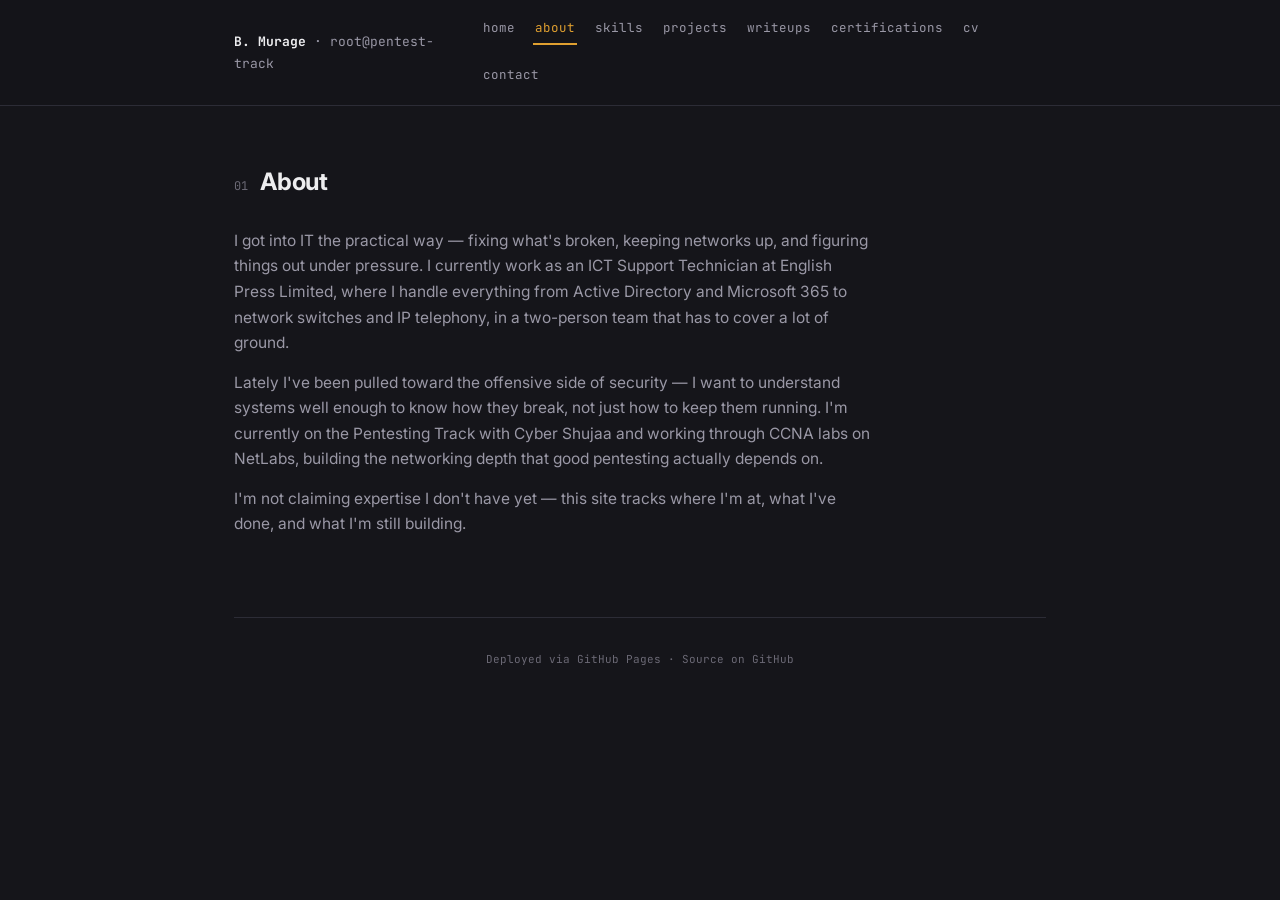
==== about.html @ 790a9a44 "Upload the base files" ====
<!DOCTYPE html>
<html lang="en">
<head>
<meta charset="UTF-8">
<meta name="viewport" content="width=device-width, initial-scale=1.0">
<title>About — Brian King'ori Murage</title>
<meta name="description" content="About Brian King'ori Murage — ICT background and transition into penetration testing.">
<link rel="preconnect" href="https://fonts.googleapis.com">
<link href="https://fonts.googleapis.com/css2?family=JetBrains+Mono:wght@400;500;600;700&family=Inter:wght@400;500;600;700;800&display=swap" rel="stylesheet">
<link rel="stylesheet" href="styles.css">
</head>
<body>

<div class="topbar">
  <div class="topbar-inner">
    <a class="brand" href="index.html"><b>B. Murage</b> · root@pentest-track</a>
    <nav class="topnav">
      <a href="index.html">home</a>
      <a href="about.html" class="active">about</a>
      <a href="skills.html">skills</a>
      <a href="projects.html">projects</a>
      <a href="writeups.html">writeups</a>
      <a href="certifications.html">certifications</a>
      <a href="cv.html">cv</a>
      <a href="contact.html">contact</a>
    </nav>
  </div>
</div>

<div class="wrap">

  <div class="page">
    <div class="sec-head"><span class="sec-num">01</span><span class="sec-title">About</span></div>
    <p class="about-text">I got into IT the practical way — fixing what's broken, keeping networks up, and figuring things out under pressure. I currently work as an ICT Support Technician at English Press Limited, where I handle everything from Active Directory and Microsoft 365 to network switches and IP telephony, in a two-person team that has to cover a lot of ground.</p>
    <p class="about-text">Lately I've been pulled toward the offensive side of security — I want to understand systems well enough to know how they break, not just how to keep them running. I'm currently on the Pentesting Track with Cyber Shujaa and working through CCNA labs on NetLabs, building the networking depth that good pentesting actually depends on.</p>
    <p class="about-text">I'm not claiming expertise I don't have yet — this site tracks where I'm at, what I've done, and what I'm still building.</p>
  </div>

  <footer>Deployed via GitHub Pages · Source on GitHub</footer>
</div>

</body>
</html>
---- styles.css ----
:root{
  --bg:#15151A;
  --panel:#1C1C24;
  --panel-2:#111116;
  --border:#2C2C36;
  --text:#EDEDEF;
  --muted:#9A98A6;
  --muted-2:#6B6975;
  --amber:#E0A030;
  --amber-soft:rgba(224,160,48,.1);
  --amber-dim:#4A3A1C;
  --prog:#5B8DEF;
  --prog-soft:rgba(91,141,239,.1);
  --mono:'JetBrains Mono', ui-monospace, monospace;
  --sans:'Inter', -apple-system, sans-serif;
}
*{box-sizing:border-box; margin:0; padding:0;}
html{scroll-behavior:smooth;}
body{background:var(--bg); color:var(--text); font-family:var(--sans); line-height:1.65; font-size:15px;}
a{color:inherit;}
.wrap{max-width:860px; margin:0 auto; padding:0 24px;}

/* topbar */
.topbar{position:sticky; top:0; z-index:20; background:rgba(21,21,26,.9); backdrop-filter:blur(8px); border-bottom:1px solid var(--border);}
.topbar-inner{max-width:860px; margin:0 auto; padding:14px 24px; display:flex; justify-content:space-between; align-items:center; gap:12px;}
.brand{font-family:var(--mono); font-size:13px; color:var(--muted); text-decoration:none;}
.brand b{color:var(--text);}
.topnav{display:flex; gap:16px; font-family:var(--mono); font-size:12.5px; flex-wrap:wrap;}
.topnav a{text-decoration:none; color:var(--muted); padding:4px 2px; border-bottom:2px solid transparent;}
.topnav a:hover{color:var(--amber);}
.topnav a.active{color:var(--amber); border-bottom-color:var(--amber);}
@media (max-width:760px){.topnav{display:none;}}

/* hero */
.hero{padding:70px 0 56px;}
.hero-eyebrow{font-family:var(--mono); font-size:12px; color:var(--amber); letter-spacing:.1em; text-transform:uppercase; margin-bottom:16px; display:flex; align-items:center; gap:8px;}
.hero-eyebrow::before{content:'>'; }
h1{font-size:clamp(30px,5vw,44px); font-weight:800; letter-spacing:-.02em; margin-bottom:12px;}
.hero-role{font-family:var(--mono); font-size:clamp(14px,2vw,16px); color:var(--amber); margin-bottom:22px;}
.badge-inprogress{
  display:inline-flex; align-items:center; gap:6px; font-family:var(--mono); font-size:10.5px;
  color:var(--prog); background:var(--prog-soft); border:1px solid rgba(91,141,239,.3);
  padding:3px 9px; border-radius:20px; margin-left:8px; vertical-align:middle;
}
.hero-sub{max-width:600px; color:var(--muted); font-size:15px; margin-bottom:30px;}
.hero-actions{display:flex; flex-wrap:wrap; gap:12px;}
.btn{font-family:var(--mono); font-size:13px; font-weight:500; padding:11px 18px; border-radius:6px; text-decoration:none; border:1px solid var(--border); display:inline-flex; align-items:center; gap:8px;}
.btn-primary{background:var(--amber); color:#1B1400; border-color:var(--amber); font-weight:700;}
.btn-ghost{background:var(--panel); color:var(--text);}
.btn-ghost:hover{border-color:var(--amber); color:var(--amber);}

/* page / sections */
.page{padding:56px 0 80px;}
.sec-head{display:flex; align-items:baseline; gap:12px; margin-bottom:26px;}
.sec-num{font-family:var(--mono); font-size:12px; color:var(--muted-2);}
.sec-title{font-weight:700; font-size:24px; letter-spacing:-.01em;}

/* about */
.about-text{color:var(--muted); font-size:15.5px; max-width:640px;}
.about-text + .about-text{margin-top:14px;}

/* skills */
.skill-groups{display:grid; gap:22px;}
.skill-group-label{font-family:var(--mono); font-size:11px; text-transform:uppercase; letter-spacing:.08em; color:var(--muted-2); margin-bottom:10px;}
.tags{display:flex; flex-wrap:wrap; gap:8px;}
.tag{font-family:var(--mono); font-size:12.5px; background:var(--panel); border:1px solid var(--border); padding:6px 11px; border-radius:6px; color:var(--text);}
.tag.learning{color:var(--prog); border-color:rgba(91,141,239,.35); background:var(--prog-soft);}

/* projects */
.project{background:var(--panel); border:1px solid var(--border); border-radius:10px; margin-bottom:18px; overflow:hidden;}
.project-head{padding:18px 22px; border-bottom:1px solid var(--border); display:flex; justify-content:space-between; gap:12px; align-items:flex-start; flex-wrap:wrap;}
.project-title{font-weight:700; font-size:15.5px;}
.project-tag{font-family:var(--mono); font-size:10.5px; color:var(--muted-2); background:var(--panel-2); border:1px solid var(--border); padding:3px 8px; border-radius:4px; white-space:nowrap;}
.project-body{padding:20px 22px;}
.p-sub{font-family:var(--mono); font-size:10.5px; text-transform:uppercase; letter-spacing:.06em; color:var(--muted-2); margin:14px 0 5px;}
.p-sub:first-child{margin-top:0;}
.p-text{font-size:13.8px; color:var(--muted);}
.tech-tags{display:flex; flex-wrap:wrap; gap:6px;}
.tech-tag{font-family:var(--mono); font-size:11px; background:var(--panel-2); border:1px solid var(--border); padding:3px 8px; border-radius:5px; color:var(--muted);}
.screenshot-note{
  border:1px dashed var(--border); border-radius:8px; padding:16px; text-align:center;
  font-family:var(--mono); font-size:11.5px; color:var(--muted-2); background:var(--panel-2);
}

/* writeups */
.placeholder-card{
  border:1px dashed var(--border); border-radius:10px; padding:28px 24px; text-align:center;
  background:var(--panel);
}
.placeholder-card .p-title{font-weight:700; font-size:15px; margin-bottom:6px;}
.placeholder-card .p-desc{color:var(--muted); font-size:13.5px; max-width:420px; margin:0 auto;}

/* certs */
.cert-list{display:grid; gap:10px;}
.cert{display:flex; justify-content:space-between; align-items:center; gap:16px; background:var(--panel); border:1px solid var(--border); border-radius:8px; padding:14px 18px; flex-wrap:wrap;}
.cert-name{font-weight:600; font-size:14px;}
.cert-issuer{font-family:var(--mono); font-size:11.5px; color:var(--muted-2); margin-top:2px;}
.cert-status{font-family:var(--mono); font-size:10.5px; padding:3px 9px; border-radius:20px; white-space:nowrap;}
.status-done{color:var(--amber); background:var(--amber-soft); border:1px solid rgba(224,160,48,.3);}
.status-progress{color:var(--prog); background:var(--prog-soft); border:1px solid rgba(91,141,239,.3);}

/* cv */
.cv-card{display:flex; align-items:center; justify-content:space-between; gap:16px; background:var(--panel); border:1px solid var(--border); border-radius:10px; padding:22px 24px; flex-wrap:wrap;}
.cv-card .cv-title{font-weight:700; font-size:15px;}
.cv-card .cv-sub{font-family:var(--mono); font-size:11.5px; color:var(--muted-2); margin-top:3px;}

/* contact */
.contact-grid{display:grid; grid-template-columns:repeat(2,1fr); gap:12px;}
@media (max-width:560px){.contact-grid{grid-template-columns:1fr;}}
.contact-card{border:1px solid var(--border); border-radius:8px; padding:16px 18px; text-decoration:none; display:flex; flex-direction:column; gap:3px; background:var(--panel); transition:border-color .15s;}
.contact-card:hover{border-color:var(--amber);}
.contact-card.pending{opacity:.55; cursor:default;}
.contact-label{font-family:var(--mono); font-size:10.5px; text-transform:uppercase; letter-spacing:.06em; color:var(--muted-2);}
.contact-value{font-weight:600; font-size:14px;}
.contact-value small{font-weight:400; color:var(--muted-2); font-size:11px;}

footer{padding:32px 0; text-align:center; font-family:var(--mono); font-size:11px; color:var(--muted-2); border-top:1px solid var(--border);}
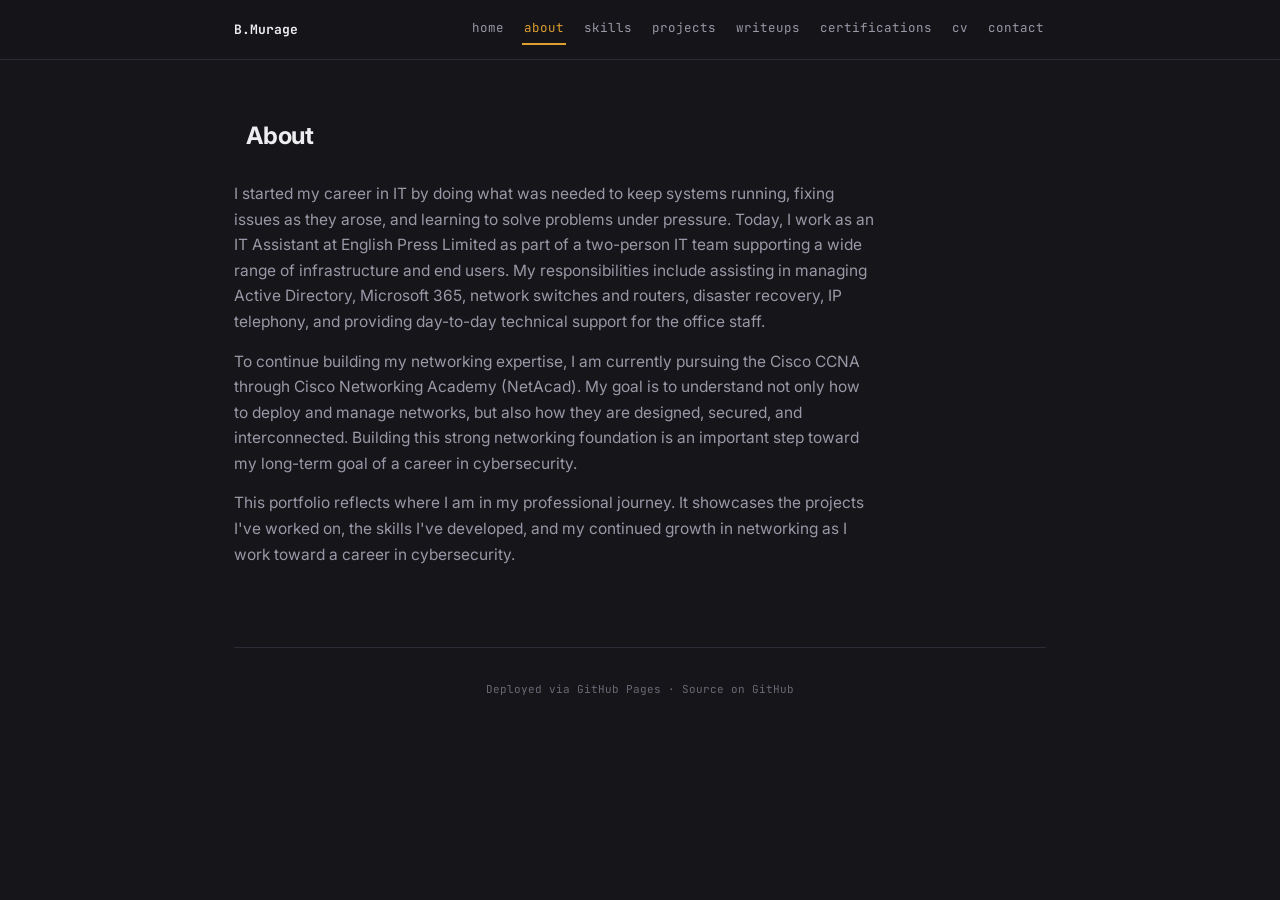
==== commit 39d05ea0: "About page content and metadata Updated the title and meta description for clarity and relevance. Re" ====
--- a/about.html
+++ b/about.html
@@ -3,8 +3,8 @@
 <head>
 <meta charset="UTF-8">
 <meta name="viewport" content="width=device-width, initial-scale=1.0">
-<title>About — Brian King'ori Murage</title>
-<meta name="description" content="About Brian King'ori Murage — ICT background and transition into penetration testing.">
+<title>About Brian King'ori Murage</title>
+<meta name="description" content="Brian King'ori Murage — IT Infrastructure and Support.">
 <link rel="preconnect" href="https://fonts.googleapis.com">
 <link href="https://fonts.googleapis.com/css2?family=JetBrains+Mono:wght@400;500;600;700&family=Inter:wght@400;500;600;700;800&display=swap" rel="stylesheet">
 <link rel="stylesheet" href="styles.css">
@@ -13,7 +13,7 @@
 
 <div class="topbar">
   <div class="topbar-inner">
-    <a class="brand" href="index.html"><b>B. Murage</b> · root@pentest-track</a>
+    <a class="brand" href="index.html"><b>B.Murage</b></a>
     <nav class="topnav">
       <a href="index.html">home</a>
       <a href="about.html" class="active">about</a>
@@ -30,10 +30,10 @@
 <div class="wrap">
 
   <div class="page">
-    <div class="sec-head"><span class="sec-num">01</span><span class="sec-title">About</span></div>
-    <p class="about-text">I got into IT the practical way — fixing what's broken, keeping networks up, and figuring things out under pressure. I currently work as an ICT Support Technician at English Press Limited, where I handle everything from Active Directory and Microsoft 365 to network switches and IP telephony, in a two-person team that has to cover a lot of ground.</p>
-    <p class="about-text">Lately I've been pulled toward the offensive side of security — I want to understand systems well enough to know how they break, not just how to keep them running. I'm currently on the Pentesting Track with Cyber Shujaa and working through CCNA labs on NetLabs, building the networking depth that good pentesting actually depends on.</p>
-    <p class="about-text">I'm not claiming expertise I don't have yet — this site tracks where I'm at, what I've done, and what I'm still building.</p>
+    <div class="sec-head"><span class="sec-num"></span><span class="sec-title">About</span></div>
+    <p class="about-text">I started my career in IT by doing what was needed to keep systems running, fixing issues as they arose, and learning to solve problems under pressure. Today, I work as an IT Assistant at English Press Limited as part of a two-person IT team supporting a wide range of infrastructure and end users. My responsibilities include assisting in managing Active Directory, Microsoft 365, network switches and routers, disaster recovery, IP telephony, and providing day-to-day technical support for the office staff.</p>
+    <p class="about-text">To continue building my networking expertise, I am currently pursuing the Cisco CCNA through Cisco Networking Academy (NetAcad). My goal is to understand not only how to deploy and manage networks, but also how they are designed, secured, and interconnected. Building this strong networking foundation is an important step toward my long-term goal of a career in cybersecurity.</p>
+    <p class="about-text">This portfolio reflects where I am in my professional journey. It showcases the projects I've worked on, the skills I've developed, and my continued growth in networking as I work toward a career in cybersecurity.</p>
   </div>
 
   <footer>Deployed via GitHub Pages · Source on GitHub</footer>
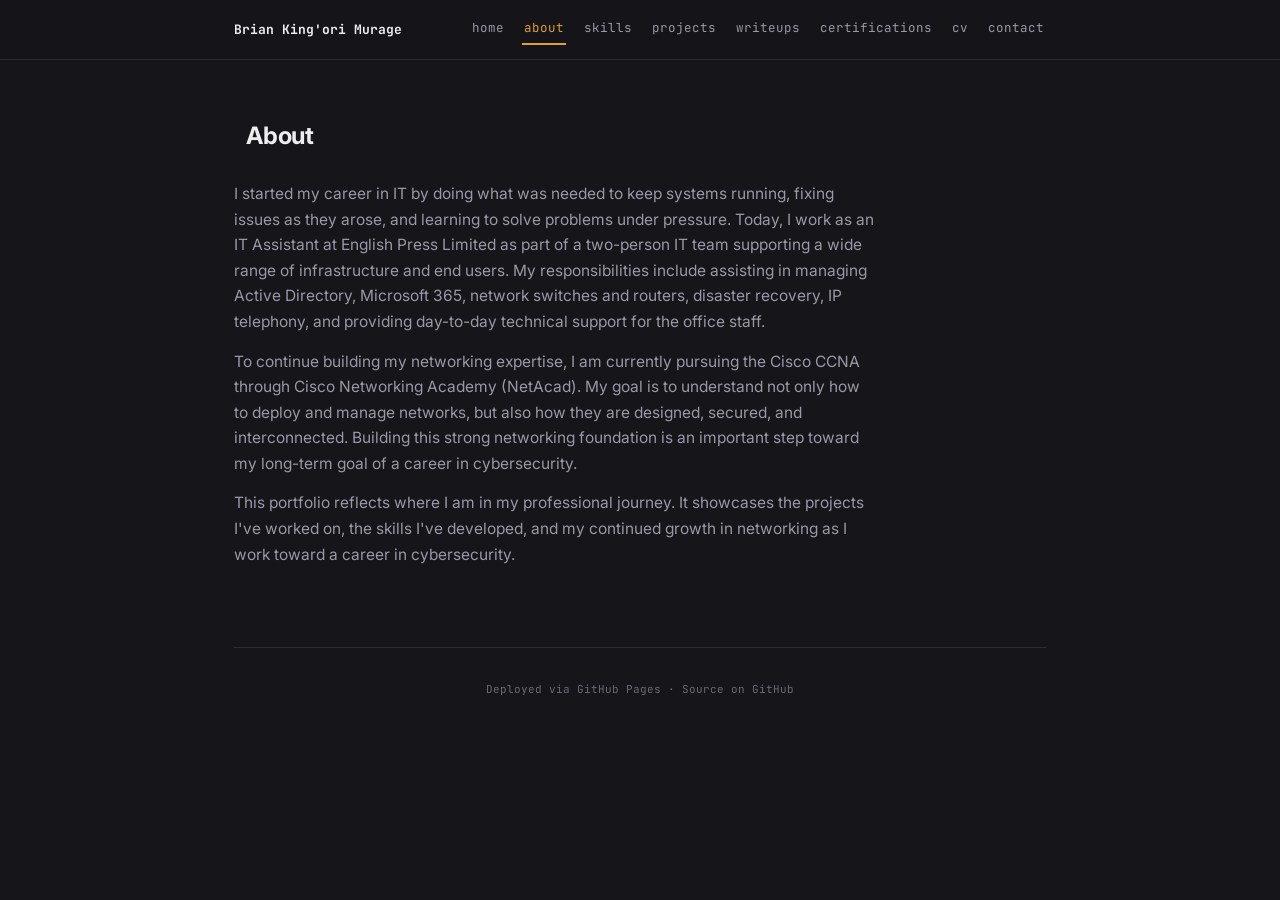
==== commit 6db1667a: "Update brand name in about.html" ====
--- a/about.html
+++ b/about.html
@@ -13,7 +13,7 @@
 
 <div class="topbar">
   <div class="topbar-inner">
-    <a class="brand" href="index.html"><b>B.Murage</b></a>
+    <a class="brand" href="index.html"><b>Brian King'ori Murage</b></a>
     <nav class="topnav">
       <a href="index.html">home</a>
       <a href="about.html" class="active">about</a>
--- a/styles.css
+++ b/styles.css
@@ -91,6 +91,14 @@
 .placeholder-card .p-desc{color:var(--muted); font-size:13.5px; max-width:420px; margin:0 auto;}
 
 /* certs */
+.cert-section{
+    margin:2rem 0 1rem;
+    font-family:'JetBrains Mono', monospace;
+    font-size:.78rem;
+    text-transform:uppercase;
+    letter-spacing:.12em;
+    color:var(--muted);
+}
 .cert-list{display:grid; gap:10px;}
 .cert{display:flex; justify-content:space-between; align-items:center; gap:16px; background:var(--panel); border:1px solid var(--border); border-radius:8px; padding:14px 18px; flex-wrap:wrap;}
 .cert-name{font-weight:600; font-size:14px;}
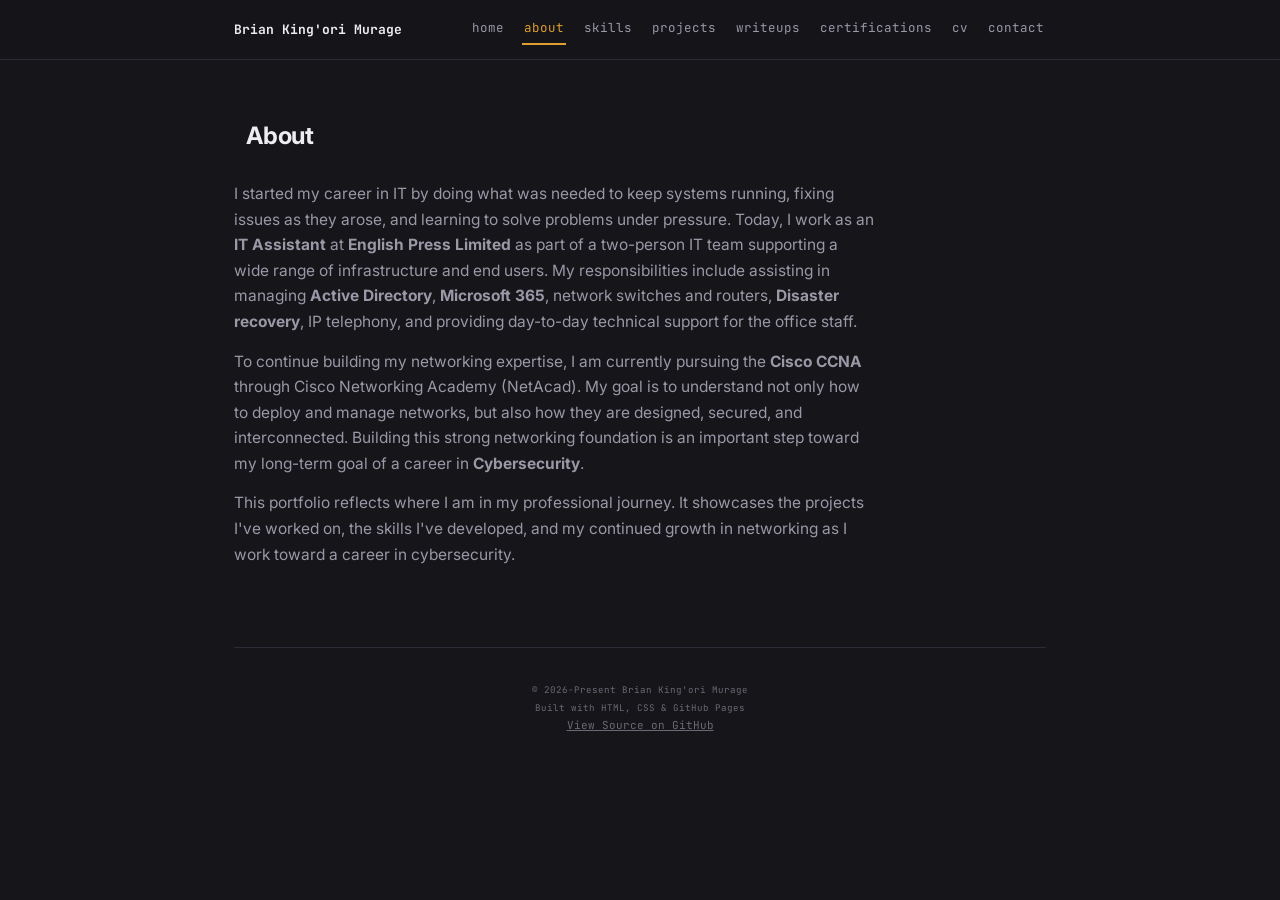
==== commit d70ee8b8: "Enhance about section and update footer details Updated the about section with strong emphasis on ke" ====
--- a/about.html
+++ b/about.html
@@ -3,8 +3,8 @@
 <head>
 <meta charset="UTF-8">
 <meta name="viewport" content="width=device-width, initial-scale=1.0">
-<title>About Brian King'ori Murage</title>
-<meta name="description" content="Brian King'ori Murage — IT Infrastructure and Support.">
+<title>About | Brian King'ori Murage</title>
+<meta name="description" content="Professional background, experience, and career journey of Brian King'ori Murage.">
 <link rel="preconnect" href="https://fonts.googleapis.com">
 <link href="https://fonts.googleapis.com/css2?family=JetBrains+Mono:wght@400;500;600;700&family=Inter:wght@400;500;600;700;800&display=swap" rel="stylesheet">
 <link rel="stylesheet" href="styles.css">
@@ -31,12 +31,24 @@
 
   <div class="page">
     <div class="sec-head"><span class="sec-num"></span><span class="sec-title">About</span></div>
-    <p class="about-text">I started my career in IT by doing what was needed to keep systems running, fixing issues as they arose, and learning to solve problems under pressure. Today, I work as an IT Assistant at English Press Limited as part of a two-person IT team supporting a wide range of infrastructure and end users. My responsibilities include assisting in managing Active Directory, Microsoft 365, network switches and routers, disaster recovery, IP telephony, and providing day-to-day technical support for the office staff.</p>
-    <p class="about-text">To continue building my networking expertise, I am currently pursuing the Cisco CCNA through Cisco Networking Academy (NetAcad). My goal is to understand not only how to deploy and manage networks, but also how they are designed, secured, and interconnected. Building this strong networking foundation is an important step toward my long-term goal of a career in cybersecurity.</p>
+    <p class="about-text">I started my career in IT by doing what was needed to keep systems running, fixing issues as they arose, and learning to solve problems under pressure. Today, I work as an <strong>IT Assistant</strong> at <strong>English Press Limited</strong> as part of a two-person IT team supporting a wide range of infrastructure and end users. My responsibilities include assisting in managing <strong>Active Directory</strong>, <strong>Microsoft 365</strong>, network switches and routers, <strong>Disaster recovery</strong>, IP telephony, and providing day-to-day technical support for the office staff.</p>
+    <p class="about-text">To continue building my networking expertise, I am currently pursuing the <strong>Cisco CCNA</strong> through Cisco Networking Academy (NetAcad). My goal is to understand not only how to deploy and manage networks, but also how they are designed, secured, and interconnected. Building this strong networking foundation is an important step toward my long-term goal of a career in <strong>Cybersecurity</strong>.</p>
     <p class="about-text">This portfolio reflects where I am in my professional journey. It showcases the projects I've worked on, the skills I've developed, and my continued growth in networking as I work toward a career in cybersecurity.</p>
   </div>
 
-  <footer>Deployed via GitHub Pages · Source on GitHub</footer>
+  <footer>
+
+    <small>© 2026-Present Brian King'ori Murage</small><br>
+
+    <small>Built with HTML, CSS &amp; GitHub Pages</small><br>
+
+    <a href="https://github.com/brian-murage/brian-murage.github.io.git"
+       target="_blank"
+       rel="noopener">
+        View Source on GitHub
+    </a>
+
+</footer>
 </div>
 
 </body>
